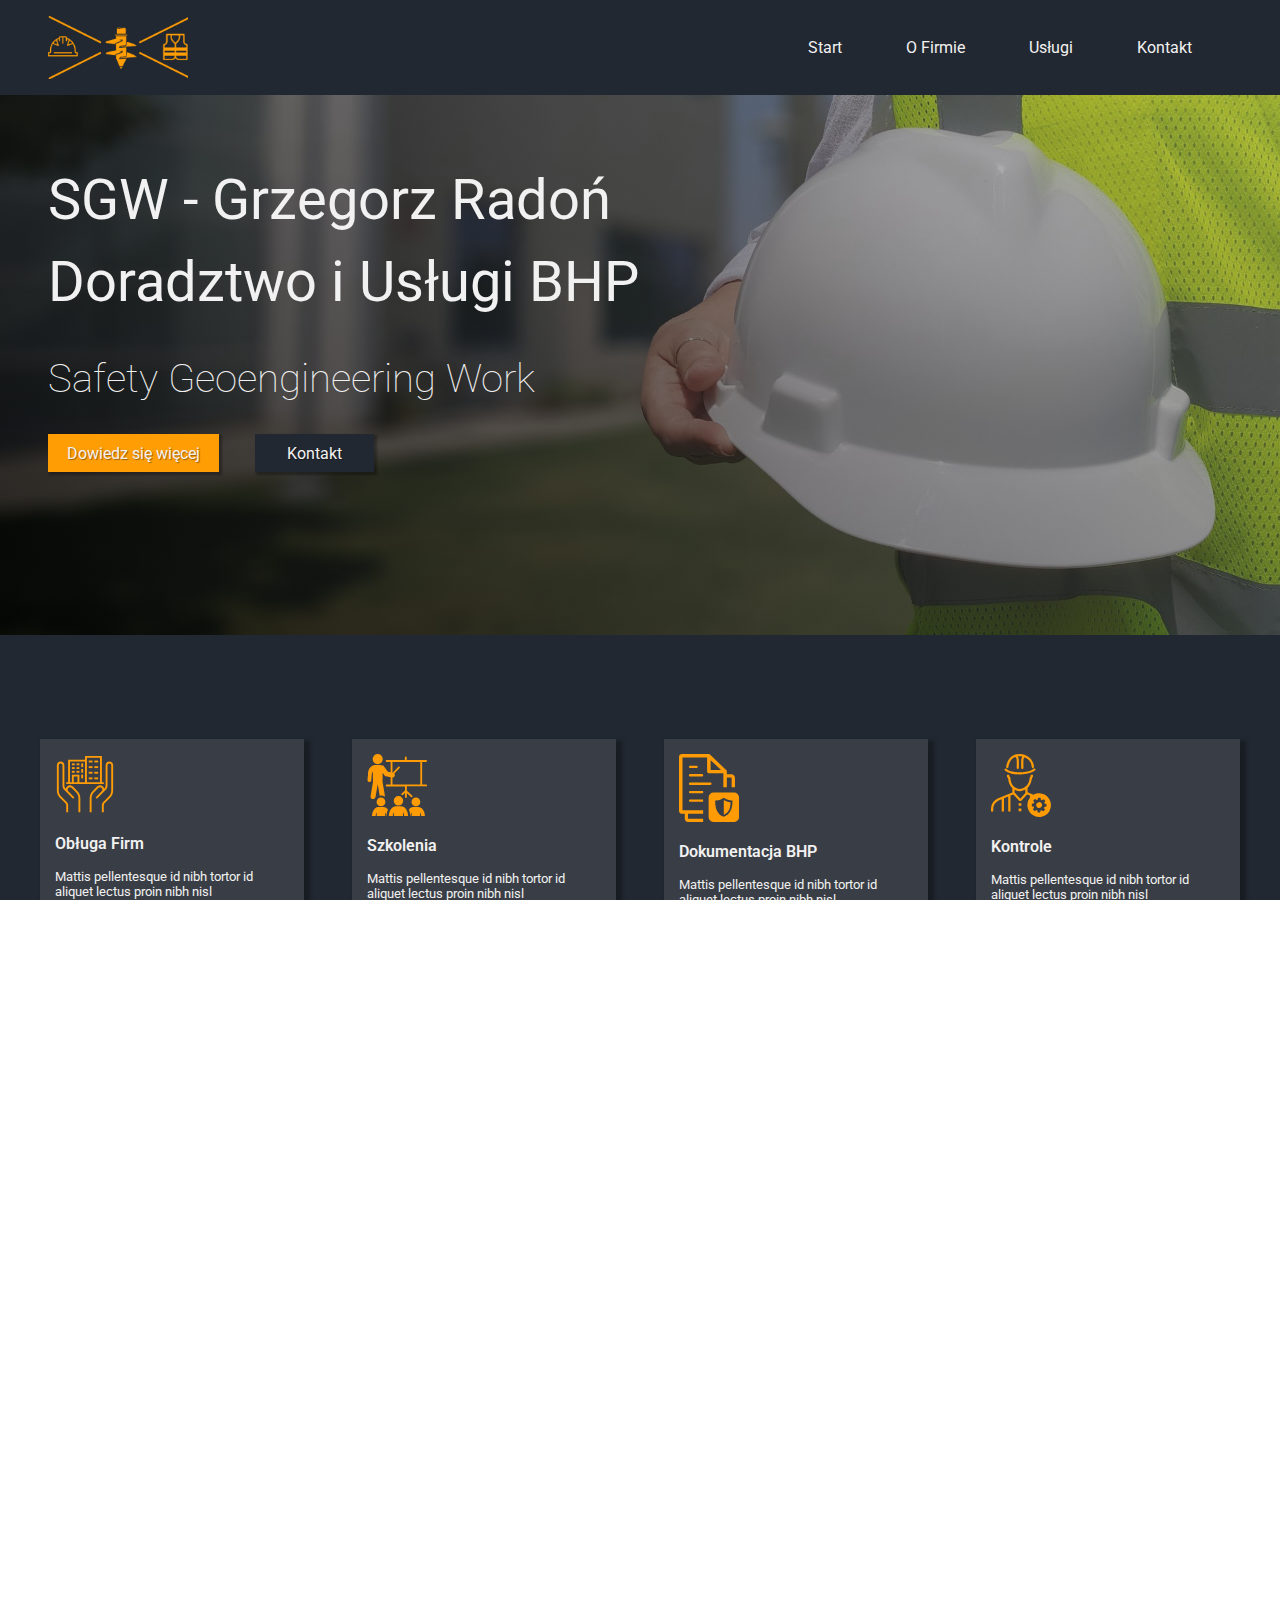
==== index.html @ e0a25b0b "About Me  Page" ====
<!DOCTYPE html>
<html lang="en">

<head>
    <meta charset="UTF-8">
    <meta http-equiv="X-UA-Compatible" content="IE=edge">
    <meta name="viewport" content="width=device-width, initial-scale=1.0">
    <link rel="stylesheet" href="./style.css">
    <title>SGW Doradztwo i Usługi BHP</title>
</head>

<body>
    <section class="front-page">
        <nav>
            <div class="logo"><img src="./images/logo_icons1.png" alt="HSE logo"></div>
            <div class="links">
                <a class="links-ref" href="./index.html">Start</a>
                <a class="links-ref" href="./OFirmie.html">O Firmie</a>
                <a class="links-ref" href="./Uslugi.html">Usługi</a>
                <a class="links-ref" href="#">Kontakt</a>
            </div>
        </nav>
        <div class="hero">
            <div class="hero-info">
                <h2>SGW - Grzegorz Radoń</h2>
                <h2>Doradztwo i Usługi BHP</h2>
                <h3>Safety Geoengineering Work</h3>
                <div class="ctas">
                    <button class="cta-info">Dowiedz się więcej</button>
                    <button class="cta-contact">Kontakt</button>
                </div>
            </div>
        </div>
        <div class="key-services">
            <div class="service">
                <div class="service-image"><img src="./images/buildingInHands.svg" alt=""></div>
                <div class="service-title">Obługa Firm</div>
                <div class="service-description">Mattis pellentesque id nibh tortor id aliquet lectus proin nibh nisl
                    condimentum id venenatis a condimentum</div>
            </div>
            <div class="service">
                <div class="service-image"><img src="./images/classroom.svg" alt=""></div>
                <div class="service-title">Szkolenia</div>
                <div class="service-description">Mattis pellentesque id nibh tortor id aliquet lectus proin nibh nisl
                    condimentum id venenatis a condimentum</div>
            </div>
            <div class="service">
                <div class="service-image"><img src="./images/secure-files.svg" alt=""></div>
                <div class="service-title">Dokumentacja BHP</div>
                <div class="service-description">Mattis pellentesque id nibh tortor id aliquet lectus proin nibh nisl
                    condimentum id venenatis a condimentum</div>
            </div>
            <div class="service">
                <div class="service-image"><img src="./images/mechanical-engineering-icon.svg" alt=""></div>
                <div class="service-title">Kontrole</div>
                <div class="service-description">Mattis pellentesque id nibh tortor id aliquet lectus proin nibh nisl
                    condimentum id venenatis a condimentum</div>
            </div>
        </div>
    </section>
    <section class="main-info">
        <div class="info-image"><img src="./images/side-view-employee-with-safety-equipment1.jpg"
                alt="side-view-employee-with-safety-equipment"></div>
        <div class="info-details">
            <h3>Zaufaj doświadczonym specjalistom</h3>
            <p>Świadczona przez naszą firmę oferta BHP obejmuje swym zakresem: usługi BHP, obsługę BHP, doradztwo oraz
                nadzór BHP i
                PPOŻ, jak również przygotowanie protokołów stanu bezpieczeństwa przeciwpożarowego oraz BHP.</p>
            <p>
                Jesteśmy otwarci zarówno na pojedyncze zlecenie jak i długofalową współpracę.</p>
            <p>
                Gwarantujemy kompleksową ofertę przygotowaną indywidualnie dla każdego klienta popartą wieloletnim
                doświadczeniem i
                wiedzą.</p>
        </div>
    </section>
    <section class="projects">
        <div class="project-title">
            <span class="line"></span>
            <p>Projekty</p>
            <span class="line"></span>
        </div>
        <div class="project-first">
            <div class="project-first-image"><img src="./images/worksite.jpg" loading="lazy" alt=""></div>
            <div class="project-first-info">
                <div class="first-title">Wiertnicze</div>
                <div class="first-description">Onshore (Nafta Piła, Exalo, FX Energy, Aurelian, PGNiG, Orlen Upstream)
                </div>
                <div class="first-companies-image">
                    <div class="first-img-row-first">
                        <img src="./images/pgnig1.png" alt="PGNiG logo">
                        <img src="./images/Exalo.jpg" alt="Exalo logo">
                        <img src="./images/Aurelian.jpg" alt="Aurelian logo">
                    </div>
                    <div class="first-img-row-second">
                        <img src="./images/Orlen.gif" alt="Orlen logo">
                        <img src="./images/FXenergy.png" alt="FXenergy logo">
                    </div>
                </div>
            </div>
        </div>
        <div class="project-second">
            <div class="project-secon-info">
                <div class="second-title">Budowlane</div>
                <div class="second-description">Projekty budowlane związane z pracami
                    geoinżynieryjnymi i w technice bezwykopowej (PPI Chrobok, GGT Solutions, Budimex,
                    NDI, JT, Strabag, POOR i inne w zakresie rozbudowy strategicznej infrastruktury)
                    <div class="second-img-row-first">
                        <img src="./images/chrobok.png" alt="Chrobok logo">
                        <img src="./images/GGTSolutions.png" alt="GGTSolutions logo">
                    </div>
                    <div class="second-img-row-second">
                        <img src="./images/budimex.png" alt="Budimex logo">
                        <img src="./images/strabag.png" alt="Strabag logo">
                    </div>
                    <div class="second-img-row-third">
                        <img src="./images/JT-S.A.png" alt="JT SA logo">
                        <img src="./images/NDI.png" alt="NDI logo">
                        <img src="./images/poor.png" alt="Poor logo">
                    </div>

                </div>
            </div>
            <div class="project-second-image"><img src="./images/ciecierzyce1.jpg" loading="lazy" alt=""></div>
        </div>
    </section>
    <section class="footer">
        <div class="footer-title">
            <p>Kontakt</p>
            <span class="footer-line"></span>
        </div>
        <div class="footer-contact">
            <p>Suwałki</p>
            <p>e-mail: sgw.grzegorz.radon@gmail.com</p>
            <p>tel: +48 668 155 976</p>
        </div>
        <div class="footer-social">
           <a href="https://www.linkedin.com/in/grzesiek-rado%C5%84-743bb11a/"><img src="./images/LinkedIn.png" href="#" alt="LinkedIn Logo"></a>
           <a href="#"><img src="./images/facebook-round-line 1.png" alt="Facebook Logo"></a>

        </div>
    </section>
</body>

</html>
---- style.css ----
@import url('https://fonts.googleapis.com/css2?family=Roboto:wght@100;300;400;700&display=swap');

* {
    margin: 0;
    padding: 0;
    box-sizing: border-box;
}

html, body {
    height: 100%;
    overflow-x: hidden;

}

:root {
    --main-back-col: #222831;
    --sec-back-col: #393E46;
    --decoration-col: #FF9D05;
    --sec-text-col: #323232;
    --text-heading: #050505;
    --text-white: #f2f1f1;
}

nav {
    background: var(--main-back-col);
    display: flex;
}

.logo {
    margin: 1rem 3rem;
}

.logo img {
    width: 140px;
    display: flex;

}

.links {
    display: flex;
    padding: 0.5rem;
    margin-left: auto;
    justify-content: flex-end;
    align-items: center;
    margin-right: 3rem;
}

.links-ref {
    display: block;
    color: var(--text-white);
    padding: 0.5rem 2rem;
    text-decoration: none;
    margin-left: auto;
    font-size: 1rem;
    transition: 0.7s ease;
    position: relative;
    font-family: 'Roboto', sans-serif;
}

.links-ref:after {
    content: "";
    position: absolute;
    width: 90%;
    transform: scaleX(0);
    height: 2px;
    bottom: 0;
    left: 5%;
    background-color: var(--decoration-col);
    transform-origin: bottom right;
    transition: transform 0.3s ease-out;

}

.links-ref:hover:after {
    transform: scaleX(1);
    transform-origin: bottom left;
}

.hero {
    width: 100%;
    height: 60vh;
    object-fit: cover;
    background: -webkit-linear-gradient(45deg, rgba(0, 0, 0, 0.8), rgba(116, 116, 117, 0.4)), url(./images/hard-hat.jpg) center center / cover no-repeat;
    background: linear-gradient(45deg, rgba(0, 0, 0, 0.8), rgba(116, 116, 117, 0.4)), url(./images/hard-hat.jpg) center center / cover no-repeat;
}

.hero-info {
    display: flex;
    flex-direction: column;
    align-items: flex-start;
    margin-left: 3rem;
    padding-top: 4rem;
}


.hero-info h2 {
    font-size: 3.5rem;
    padding: 0.5rem 0rem;
    color: var(--text-white);
    font-family: 'Roboto', sans-serif;
    font-weight: 400;
}

.hero-info h3 {
    font-size: 2.5rem;
    color: var(--text-white);
    font-family: 'Roboto', sans-serif;
    font-weight: 100;
    padding: 2rem 0rem;
}

.cta-info {
    background: var(--decoration-col);
    padding: 0.6rem 1.2rem;
    font-family: 'Roboto', sans-serif;
    color: var(--text-white);
    font-size: 1rem;
    text-shadow: 1px 1px 1px rgb(0 0 0 / 40%);
    border: none;
    box-shadow: 2px 2px 2px 1px rgb(0 0 0 / 30%);
    cursor: pointer;
    transition: all 0.2s;

}

.cta-info:hover {
    transform: scale(1.1);
}

.cta-contact {
    background: var(--main-back-col);
    padding: 0.6rem 2rem;
    margin-left: 2rem;
    font-family: 'Roboto', sans-serif;
    color: var(--text-white);
    font-size: 1rem;
    text-shadow: 1px 1px 1px rgb(0 0 0 / 40%);
    border: none;
    box-shadow: 2px 2px 2px 1px rgb(0 0 0 / 30%);
    cursor: pointer;
    transition: all 0.2s;
}

.cta-contact:hover {
    transform: scale(1.1);
}

.service {
    background: var(--sec-back-col);
    padding: 15px;
    margin: 1.5rem;
    box-shadow: 4px 4px 4px 2px rgb(0 0 0 / 30%);
    cursor: pointer;
    transition: all 0.2s;

}

.service:hover {
    transform: scale(1.1);
}

.key-services {
    display: flex;
    padding: 5rem 1rem 2rem 1rem;
    background: var(--main-back-col);
}

.service-image {
    filter: invert(68%) sepia(23%) saturate(3248%) hue-rotate(351deg) brightness(98%) contrast(109%);
}

.service-image img {
    width: 60px;
}

.service-title {
    color: var(--text-white);
    font-family: 'Roboto', sans-serif;
    font-size: 1rem;
    font-weight: 600;
    padding: 1rem 0rem;
}

.service-description {
    color: var(--text-white);
    font-family: 'Roboto', sans-serif;
    font-size: 0.8rem;
    padding-bottom: 1rem;
}

.main-info {
    display: flex;
    margin: 5rem 0rem;
    justify-content: center;
    align-items: center;
}

.info-image {
    width: 30%;
    margin-right: 2rem;
}

.info-image img {
    width: 90%;
    height: auto;
}

.info-details {
    width: 40%;
    margin-left: 2rem;
    font-family: 'Roboto', sans-serif;
}

.info-details h3 {
    font-size: 1.5rem;
    padding-bottom: 1rem;
    color: var(--text-heading);
}

.info-details p {
    font-size: 1rem;
    color: var(--sec-text-col);
    padding: 0.8rem 0rem;
}

.projects {
    background: linear-gradient(106deg, rgba(234, 234, 234, 0.8),
            rgba(240, 240, 240, 0.346));
    padding-bottom: 2rem;
}

.project-first, .project-second {
    display: flex;
    justify-content: center;
    align-items: center;
    margin: 2rem 0;
    padding-bottom: 5rem;
}

.project-first-image, .project-secon-info {
    margin-right: 2rem;
}

.project-first-info, .project-second-image {
    margin-left: 2rem;
}


.project-first-image img, .project-second-image img {
    width: 100%;
    height: auto;
}

.project-second-image, .project-secon-info, .project-first-image, .project-first-info {
    width: 35%;
}

.project-title {
    display: flex;
    align-items: center;
    justify-content: center;
}


.project-title p {
    text-align: center;
    font-family: 'Roboto', sans-serif;
    font-size: 2rem;
    padding: 3rem 0rem;
    font-weight: 700;
}

.line {
    display: block;
    width: 4rem;
    height: 5px;
    border-radius: 5px;
    margin: 15px;
    background-color: var(--decoration-col);
}

.first-title, .second-title {
    font-family: 'Roboto', sans-serif;
    font-size: 1.5rem;
    padding: 1rem 0rem;
    font-weight: 700;
    color: var(--text-heading);
}

.first-description, .second-description {
    font-family: 'Roboto', sans-serif;
    font-size: 1rem;
    color: var(--sec-text-col);
    font-weight: 400;
    padding: 2rem 0rem 1rem 0rem;
}

.first-img-row-second img,
.second-img-row-second img {
    width: 15%;
    height: 80%;
}

.first-img-row-first img, .second-img-row-third img {
    width: 11%;
}

.second-img-row-first img {
    width: 17%;
}

.first-img-row-first, .first-img-row-second, .second-img-row-first,
.second-img-row-second, .second-img-row-third {
    display: flex;
    align-items: center;
    justify-content: space-evenly;
    padding: 1rem 0rem;
}

/*Styling for Footer*/

.footer {
    background: var(--main-back-col);
    padding: 3rem 0rem 3rem 0rem;
    display: flex;
    flex-direction: column;
    align-items: center;
    justify-content: center;
}

.footer p {
    color: var(--text-white);
    font-family: 'Roboto', sans-serif;
}

.footer-title {
    display: flex;
    flex-direction: column;
    align-items: center;
    justify-content: center;
}

.footer-title p {
    font-size: 1.5rem;
    font-weight: 700;
}

.footer-contact p {
    font-size: 1rem;
    padding: 0.6rem 0rem 0.6rem 0rem;
}

.footer-contact {
    display: flex;
    flex-direction: column;
    align-items: center;
    justify-content: center;
    margin: 2.5rem 0rem 2.5rem 0rem;
}

.footer-line {
    display: block;
    width: 7rem;
    height: 4px;
    border-radius: 5px;
    margin: 15px 0px 10px 0px;
    background-color: var(--decoration-col);
}

.footer-social img {
    height: 2rem;
    padding: 0px 20px 0px 20px;
}


/* Styling for Page USLUGI*/


.hero-services {
    display: flex;
    width: 100%;
    height: 40vh;
    object-fit: cover;
    background: -webkit-linear-gradient(45deg, rgba(0, 0, 0, 0.5), rgba(0, 0, 0, 0.5)), url(./images/worksite-crane.jpg) center center / cover no-repeat;
    background: linear-gradient(45deg, rgba(0, 0, 0, 0.5), rgba(0, 0, 0, 0.5)), url(./images/worksite-crane.jpg) center center / cover no-repeat;
    justify-content: center;
    align-items: center;
}

.hero-services-info h2 {
    font-size: 3.5rem;
    padding: 0.5rem 0rem;
    color: var(--text-white);
    font-family: 'Roboto', sans-serif;
    font-weight: 400;
}

.services {
    display: flex;
    margin: 3rem auto;
    flex-direction: column;
    justify-content: flex-end;
}

.services-title {
    margin-left: 16rem;
    margin-bottom: 4rem;
}


.services-title p {
    font-size: 1.5rem;
    color: var(--text-heading);
    font-family: 'Roboto', sans-serif;
    font-weight: 400;

}

.services-line {
    display: block;
    width: 18rem;
    height: 4px;
    border-radius: 5px;
    background-color: var(--decoration-col);
}

.cards {
    display: grid;
    grid-template-columns: repeat(8, 1fr);
    grid-template-rows: repeat(4);
    grid-column-gap: 25px;
    grid-row-gap: 25px;
    margin: 1rem 15%;
}

.service-item-title {
    font-size: 1.2rem;
    color: var(--text-heading);
    font-family: 'Roboto', sans-serif;
    font-weight: 500;
    display: flex;
    width: 100%;
    text-align: center;
    justify-content: center;
    padding-top: 20px;
}

.service-item-info {
    padding-top: 2rem;
    font-size: 1rem;
    color: var(--sec-text-col);
    font-family: 'Roboto', sans-serif;
    font-weight: 400;
    display: none;
    line-height: 1.4rem;
}

.service-item-info.active {
    display: block;
}


.service-icon {
    width: 60px;
    height: 60px;
}

.card {
    height: auto;
    display: flex;
    flex-direction: column;
    justify-content: flex-start;
    align-items: center;
    border: 1px solid #9D9898;
    padding: 10px 1rem;
    cursor: pointer;
    transition: all 0.3s;
    box-shadow: 1px 1px 1px 1px rgba(79, 79, 79, 0.15);
}

.card:hover {
    transform: scale(1.1);
}

.card.active {
    position: fixed;
    z-index: 20;
    left: 30%;
    top: 20%;
    width: 40%;
    max-width: 100%;
    height: auto;
    overflow: auto;
    background-color: rgb(245, 245, 245);
    padding: 2rem;
    box-shadow: 0 0 60px 10px rgba(0, 0, 0, 0.9);
}

.card .close-button {
    visibility: hidden;
}

.close-button {
    background-color: transparent;
    border: none;
    cursor: pointer;
    position: absolute;
    z-index: 1;
    top: 10px;
    right: 20px;
    font-size: 1.2rem;
}

.card.active .close-button {
    visibility: visible;
}


.modal-overlay.active {
    position: fixed;
    top: 0;
    left: 0;
    width: 100%;
    height: 100%;
    z-index: 1;
    background: rgba(0, 0, 0, 0.6);
}

.card.active p {
    display: block;
}


.div1 {
    grid-area: 1 / 3 / 2 / 7;
    height: auto;

}

.div2 {
    grid-area: 2 / 1 / 3 / 3;
}

.div3 {
    grid-area: 2 / 3 / 3 / 5;
}

.div4 {
    grid-area: 2 / 5 / 3 / 7;
}

.div5 {
    grid-area: 2 / 7 / 3 / 9;
}

.div6 {
    grid-area: 3 / 1 / 4 / 3;
}

.div7 {
    grid-area: 3 / 3 / 4 / 5;
}

.div8 {
    grid-area: 3 / 5 / 4 / 7;
}

.div9 {
    grid-area: 3 / 7 / 4 / 9;
}

.div10 {
    grid-area: 4 / 3 / 5 / 5;
}

.div11 {
    grid-area: 4 / 5 / 5 / 7;
}


/* Main Services part */

.mainServices {
    background: linear-gradient(106deg, rgba(234, 234, 234, 0.8), rgba(240, 240, 240, 0.346));
    padding: 2rem 0rem;
}

.mainService-title {
    display: flex;
    align-items: center;
    justify-content: center;
}

.mainService-title>p {
    text-align: center;
    font-family: 'Roboto', sans-serif;
    font-size: 2rem;
    padding: 3rem 0rem;
    font-weight: 700;
}

.mainService-info {
    display: flex;
    justify-content: center;
    align-items: center;
    margin: 2rem 0;
    padding-bottom: 5rem;
}

.mainService-info-img {
    width: 35%;
    margin: 0 1rem 0 1rem;
}

.mainService-info-img img {
    width: 100%;
}

.mainService-info-description {
    width: 35%;
    font-family: 'Roboto', sans-serif;
    font-size: 1rem;
    margin: 0 1rem 0 1rem;
    line-height: 1.2rem;
    color: var(--sec-text-col);
}

.mainService-info-description p {
    padding: 0.7rem 0rem;
}

.mainService-info-description li {
    padding: 0.3rem 0rem;
}

/*last part of Service page*/
.collaborations {
    display: flex;
    flex-direction: column;
    align-items: center;
    justify-content: center;
    background: var(--decoration-col);
    padding: 4rem 0rem;
    margin: 0 auto;
    font-family: 'Roboto', sans-serif;

}

.collaborations-title {
    font-size: 1.5rem;
    font-weight: 600;
    display: flex;
    flex-direction: column;
    align-items: center;
    color: var(--main-back-col);
}

.collab {
    display: flex;
    margin: 3rem 0rem;
    flex-direction: row;
    align-items: flex-start;
    justify-content: space-evenly;
    line-height: 1.4rem;
}

.collab p {
    font-size: 1.1rem;
}

.collab-title {
    font-size: 1.3rem;
    font-weight: 600;
    color: var(--text-white);
    margin-bottom: 1rem;
    text-shadow: 1px 1px 1px rgb(0 0 0 / 40%);
}

.collab-first {
    width: 28%;
}

.collab-second {
    width: 28%;
}

.line-collab {
    display: block;
    width: 23rem;
    height: 4px;
    border-radius: 5px;
    margin: 10px 0px 10px 0px;
    background-color: var(--main-back-col);
}



/* Styling for Page O FIRMIE*/

.hero-aboutme {
    display: flex;
    width: 100%;
    height: 40vh;
    object-fit: cover;
    background: -webkit-linear-gradient(45deg, rgba(0, 0, 0, 0.5), rgba(0, 0, 0, 0.5)), url(./images/hero_aboutme.jpg) center bottom / cover no-repeat;
    background: linear-gradient(45deg, rgba(0, 0, 0, 0.5), rgba(0, 0, 0, 0.5)), url(./images/hero_aboutme.jpg) center center / cover no-repeat;
    justify-content: center;
    align-items: center;
}

.hero-aboutme-info h2 {
    font-size: 3.5rem;
    padding: 0.5rem 0rem;
    color: var(--text-white);
    font-family: 'Roboto', sans-serif;
    font-weight: 400;
}

.aboutme-info {
    display: flex;
    margin: 5rem 0rem;
    justify-content: center;
    align-items: center;
}

.aboutme-description {
    width: 35%;
}

.aboume-img {
    width: 35%;
}

.aboume-img img {
    width: 100%;
}

.aboutme-title {
    font-size: 2rem;
    padding: 0.5rem 0rem;
    color: var(--text-heading);
    font-family: 'Roboto', sans-serif;
    font-weight: 500;
}

.aboutme-details {
    font-size: 1rem;
    padding: 0.5rem 0rem;
    color: var(--sec-text-col);
    font-family: 'Roboto', sans-serif;
    width: 80%;
}

.aboutme-details p {
    padding: 1rem 0rem;
}

.aboutme-other {
    background: linear-gradient(106deg, rgba(234, 234, 234, 0.8), rgba(240, 240, 240, 0.346));
    padding: 4rem 0rem;
}

.aboutme-other-icons {
    display: flex;
    justify-content: space-evenly;
    margin: 0 5rem;

}

.aboutme-icon {
    display: flex;
    flex-direction: column;
    align-items: center;
    justify-content: space-between;
}

.aboutme-icon img {
    width: 80%;
}

.aboutme-icon p {
    font-size: 1.2rem;
    color: var(--text-heading);
    font-family: 'Roboto', sans-serif;
    font-weight: 600;
    text-align: center;
}

.aboutme-other-img {
    display: flex;
    padding: 6rem 0rem;
    justify-content: center;
}

.aboutme-other-img img {
    border-radius: 3%;
}

@media screen and (max-width:760px) {
    .key-services {
        flex-direction: column
    }

    .main-info {
        flex-direction: column
    }
}
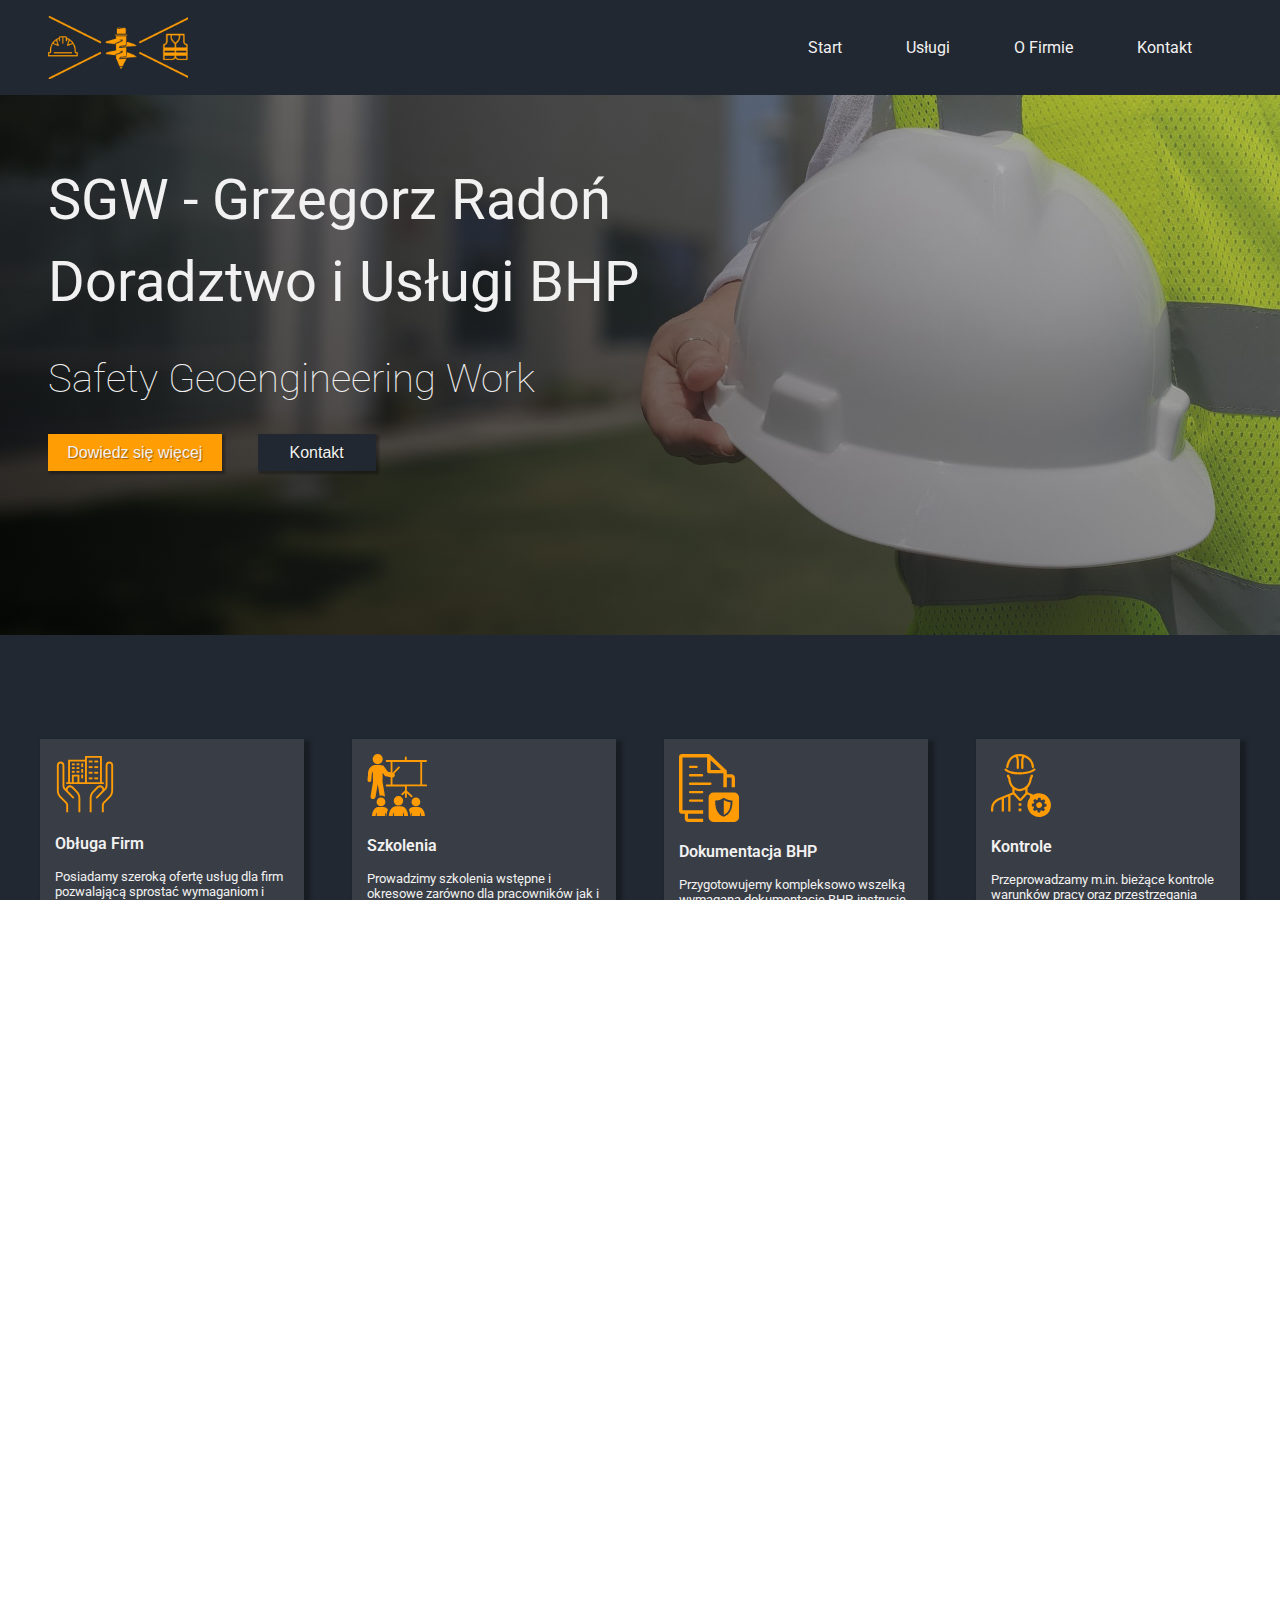
==== commit b612f566: "Contact page updates" ====
--- a/index.html
+++ b/index.html
@@ -12,12 +12,12 @@
 <body>
     <section class="front-page">
         <nav>
-            <div class="logo"><img src="./images/logo_icons1.png" alt="HSE logo"></div>
+            <div class="logo"><a href="./index.html"><img src="./images/logo_icons1.png" alt="HSE logo"></a></div>
             <div class="links">
                 <a class="links-ref" href="./index.html">Start</a>
+                <a class="links-ref" href="./Uslugi.html">Usługi</a>
                 <a class="links-ref" href="./OFirmie.html">O Firmie</a>
-                <a class="links-ref" href="./Uslugi.html">Usługi</a>
-                <a class="links-ref" href="#">Kontakt</a>
+                <a class="links-ref" href="./kontakt.html">Kontakt</a>
             </div>
         </nav>
         <div class="hero">
@@ -26,36 +26,39 @@
                 <h2>Doradztwo i Usługi BHP</h2>
                 <h3>Safety Geoengineering Work</h3>
                 <div class="ctas">
-                    <button class="cta-info">Dowiedz się więcej</button>
-                    <button class="cta-contact">Kontakt</button>
+                    <a href="./Uslugi.html"><button class="cta-info">Dowiedz się więcej</button></a>
+                    <a href="./kontakt.html"><button class="cta-contact">Kontakt</button></a>
                 </div>
             </div>
         </div>
         <div class="key-services">
-            <div class="service">
+            <div class="service"><a href="./Uslugi.html#service1">
                 <div class="service-image"><img src="./images/buildingInHands.svg" alt=""></div>
                 <div class="service-title">Obługa Firm</div>
-                <div class="service-description">Mattis pellentesque id nibh tortor id aliquet lectus proin nibh nisl
-                    condimentum id venenatis a condimentum</div>
+                <div class="service-description">
+                    Posiadamy szeroką ofertę usług dla firm pozwalającą sprostać wymaganiom i obowiązkom określonym
+                     przez BHP.</div></a>
             </div>
-            <div class="service">
+            <div class="service"><a href="./Uslugi.html#service2">
                 <div class="service-image"><img src="./images/classroom.svg" alt=""></div>
                 <div class="service-title">Szkolenia</div>
-                <div class="service-description">Mattis pellentesque id nibh tortor id aliquet lectus proin nibh nisl
-                    condimentum id venenatis a condimentum</div>
+                <div class="service-description">Prowadzimy szkolenia wstępne i okresowe zarówno
+                    dla pracowników jak i pracodawców.
+                </div></a>
             </div>
-            <div class="service">
+            <div class="service"><a href="./Uslugi.html#service3">
                 <div class="service-image"><img src="./images/secure-files.svg" alt=""></div>
                 <div class="service-title">Dokumentacja BHP</div>
-                <div class="service-description">Mattis pellentesque id nibh tortor id aliquet lectus proin nibh nisl
-                    condimentum id venenatis a condimentum</div>
+                <div class="service-description">Przygotowujemy kompleksowo wszelką wymaganą dokumentację BHP, 
+                     instrucje, regulaminy, procedury...
+                </div></a>
             </div>
-            <div class="service">
+            <div class="service"><a href="./Uslugi.html#service4">
                 <div class="service-image"><img src="./images/mechanical-engineering-icon.svg" alt=""></div>
                 <div class="service-title">Kontrole</div>
-                <div class="service-description">Mattis pellentesque id nibh tortor id aliquet lectus proin nibh nisl
-                    condimentum id venenatis a condimentum</div>
-            </div>
+                <div class="service-description">Przeprowadzamy m.in. bieżące kontrole warunków 
+                    pracy oraz przestrzegania zasad i przepisów BHP.</div>
+            </div></a>
         </div>
     </section>
     <section class="main-info">
@@ -131,12 +134,13 @@
         </div>
         <div class="footer-contact">
             <p>Suwałki</p>
-            <p>e-mail: sgw.grzegorz.radon@gmail.com</p>
-            <p>tel: +48 668 155 976</p>
+            <p><a href="mailto:sgw.grzegorz.radon@gmail.com">e-mail: sgw.grzegorz.radon@gmail.com</a></p>
+            <p><a href="tel:>+48668155976">tel: +48 668 155 976</a></p>
         </div>
         <div class="footer-social">
-           <a href="https://www.linkedin.com/in/grzesiek-rado%C5%84-743bb11a/"><img src="./images/LinkedIn.png" href="#" alt="LinkedIn Logo"></a>
-           <a href="#"><img src="./images/facebook-round-line 1.png" alt="Facebook Logo"></a>
+            <a href="https://www.linkedin.com/in/grzesiek-rado%C5%84-743bb11a/"><img src="./images/LinkedIn.png"
+                    href="#" alt="LinkedIn Logo"></a>
+            <a href="#"><img src="./images/facebook-round-line 1.png" alt="Facebook Logo"></a>
 
         </div>
     </section>
--- a/style.css
+++ b/style.css
@@ -9,6 +9,7 @@
 html, body {
     height: 100%;
     overflow-x: hidden;
+    font-family: 'Roboto', sans-serif;
 
 }
 
@@ -54,7 +55,6 @@
     font-size: 1rem;
     transition: 0.7s ease;
     position: relative;
-    font-family: 'Roboto', sans-serif;
 }
 
 .links-ref:after {
@@ -97,14 +97,12 @@
     font-size: 3.5rem;
     padding: 0.5rem 0rem;
     color: var(--text-white);
-    font-family: 'Roboto', sans-serif;
     font-weight: 400;
 }
 
 .hero-info h3 {
     font-size: 2.5rem;
     color: var(--text-white);
-    font-family: 'Roboto', sans-serif;
     font-weight: 100;
     padding: 2rem 0rem;
 }
@@ -112,7 +110,6 @@
 .cta-info {
     background: var(--decoration-col);
     padding: 0.6rem 1.2rem;
-    font-family: 'Roboto', sans-serif;
     color: var(--text-white);
     font-size: 1rem;
     text-shadow: 1px 1px 1px rgb(0 0 0 / 40%);
@@ -131,7 +128,6 @@
     background: var(--main-back-col);
     padding: 0.6rem 2rem;
     margin-left: 2rem;
-    font-family: 'Roboto', sans-serif;
     color: var(--text-white);
     font-size: 1rem;
     text-shadow: 1px 1px 1px rgb(0 0 0 / 40%);
@@ -152,7 +148,8 @@
     box-shadow: 4px 4px 4px 2px rgb(0 0 0 / 30%);
     cursor: pointer;
     transition: all 0.2s;
-
+    width: 25%;
+    text-decoration: none;
 }
 
 .service:hover {
@@ -175,18 +172,23 @@
 
 .service-title {
     color: var(--text-white);
-    font-family: 'Roboto', sans-serif;
     font-size: 1rem;
     font-weight: 600;
     padding: 1rem 0rem;
+    text-decoration: none;
 }
 
 .service-description {
     color: var(--text-white);
-    font-family: 'Roboto', sans-serif;
     font-size: 0.8rem;
     padding-bottom: 1rem;
-}
+    text-decoration: none;
+}
+
+a:link, a:visited, a:hover, a:active {
+    text-decoration: none;
+}
+
 
 .main-info {
     display: flex;
@@ -208,7 +210,6 @@
 .info-details {
     width: 40%;
     margin-left: 2rem;
-    font-family: 'Roboto', sans-serif;
 }
 
 .info-details h3 {
@@ -264,7 +265,6 @@
 
 .project-title p {
     text-align: center;
-    font-family: 'Roboto', sans-serif;
     font-size: 2rem;
     padding: 3rem 0rem;
     font-weight: 700;
@@ -280,7 +280,6 @@
 }
 
 .first-title, .second-title {
-    font-family: 'Roboto', sans-serif;
     font-size: 1.5rem;
     padding: 1rem 0rem;
     font-weight: 700;
@@ -288,7 +287,6 @@
 }
 
 .first-description, .second-description {
-    font-family: 'Roboto', sans-serif;
     font-size: 1rem;
     color: var(--sec-text-col);
     font-weight: 400;
@@ -328,9 +326,8 @@
     justify-content: center;
 }
 
-.footer p {
-    color: var(--text-white);
-    font-family: 'Roboto', sans-serif;
+.footer p, .footer a {
+    color: var(--text-white);
 }
 
 .footer-title {
@@ -391,7 +388,6 @@
     font-size: 3.5rem;
     padding: 0.5rem 0rem;
     color: var(--text-white);
-    font-family: 'Roboto', sans-serif;
     font-weight: 400;
 }
 
@@ -411,7 +407,6 @@
 .services-title p {
     font-size: 1.5rem;
     color: var(--text-heading);
-    font-family: 'Roboto', sans-serif;
     font-weight: 400;
 
 }
@@ -436,7 +431,6 @@
 .service-item-title {
     font-size: 1.2rem;
     color: var(--text-heading);
-    font-family: 'Roboto', sans-serif;
     font-weight: 500;
     display: flex;
     width: 100%;
@@ -449,7 +443,6 @@
     padding-top: 2rem;
     font-size: 1rem;
     color: var(--sec-text-col);
-    font-family: 'Roboto', sans-serif;
     font-weight: 400;
     display: none;
     line-height: 1.4rem;
@@ -593,7 +586,6 @@
 
 .mainService-title>p {
     text-align: center;
-    font-family: 'Roboto', sans-serif;
     font-size: 2rem;
     padding: 3rem 0rem;
     font-weight: 700;
@@ -618,7 +610,6 @@
 
 .mainService-info-description {
     width: 35%;
-    font-family: 'Roboto', sans-serif;
     font-size: 1rem;
     margin: 0 1rem 0 1rem;
     line-height: 1.2rem;
@@ -642,7 +633,6 @@
     background: var(--decoration-col);
     padding: 4rem 0rem;
     margin: 0 auto;
-    font-family: 'Roboto', sans-serif;
 
 }
 
@@ -712,7 +702,6 @@
     font-size: 3.5rem;
     padding: 0.5rem 0rem;
     color: var(--text-white);
-    font-family: 'Roboto', sans-serif;
     font-weight: 400;
 }
 
@@ -739,7 +728,6 @@
     font-size: 2rem;
     padding: 0.5rem 0rem;
     color: var(--text-heading);
-    font-family: 'Roboto', sans-serif;
     font-weight: 500;
 }
 
@@ -747,7 +735,6 @@
     font-size: 1rem;
     padding: 0.5rem 0rem;
     color: var(--sec-text-col);
-    font-family: 'Roboto', sans-serif;
     width: 80%;
 }
 
@@ -781,7 +768,6 @@
 .aboutme-icon p {
     font-size: 1.2rem;
     color: var(--text-heading);
-    font-family: 'Roboto', sans-serif;
     font-weight: 600;
     text-align: center;
 }
@@ -794,6 +780,148 @@
 
 .aboutme-other-img img {
     border-radius: 3%;
+}
+
+
+/* Styling for Page KONTAKT*/
+
+.hero-contact {
+    display: flex;
+    width: 100%;
+    height: 40vh;
+    object-fit: cover;
+    background: -webkit-linear-gradient(45deg, rgba(0, 0, 0, 0.5), rgba(0, 0, 0, 0.5)), url(./images/internet-g4427bd194_1920.jpg) center bottom / cover no-repeat;
+    background: linear-gradient(45deg, rgba(0, 0, 0, 0.5), rgba(0, 0, 0, 0.5)), url(./images/internet-g4427bd194_1920.jpg) center center / cover no-repeat;
+    justify-content: center;
+    align-items: center;
+}
+
+.hero-contact-info h2 {
+    font-size: 3.5rem;
+    padding: 0.5rem 0rem;
+    color: var(--text-white);
+    font-weight: 400;
+}
+
+.contact {
+    background: #F2F2F2;
+    padding-top: 4rem;
+    display: flex;
+    flex-direction: column;
+    align-items: center;
+}
+
+.contact-title {
+    font-size: 1.5rem;
+    color: var(--text-heading);
+    display: flex;
+    flex-direction: column;
+    align-items: center;
+}
+
+.contact-line {
+    display: block;
+    width: 40rem;
+    height: 4px;
+    border-radius: 5px;
+    background-color: var(--decoration-col);
+    margin-top: 0.5rem;
+
+}
+
+.contact-container {
+    display: flex;
+    margin: 4rem auto;
+    width: 70%;
+}
+
+.contact-details {
+    display: flex;
+    flex-direction: column;
+    width: 80%;
+}
+
+.contact-details a {
+    text-decoration: none;
+    color: var(--text-heading);
+}
+
+.contact-inputs {
+    display: flex;
+    flex-direction: column;
+    width: 100%;
+    max-width: 800px;
+    margin-left: 6rem;
+}
+
+.contact-phone, .contact-mail, .contact-address {
+    display: flex;
+    align-items: center;
+    font-size: 1.1rem;
+    font-weight: 500;
+}
+
+.contact-phone img, .contact-mail img, .contact-address img {
+    padding: 1.5rem;
+}
+
+.contact-map {
+    text-align: left;
+    font-size: 1.3rem;
+    font-weight: 600;
+    padding: 3rem 0rem;
+    color: var(--sec-text-col);
+}
+
+.contact-map img {
+    width: 80%;
+}
+
+form input, form textarea {
+    width: 100%;
+}
+
+.contact-inputs, .contact-inputs input, .contact-inputs textarea {
+    font-size: 1rem;
+    margin-top: 0.7rem;
+}
+
+.contact-inputs input, .contact-inputs textarea {
+    padding: 0.9rem 1rem;
+    border: none;
+    background: #D8D8D8;
+}
+
+.contact-inputs div {
+    padding: 1rem 0rem;
+}
+
+input[type="text"]:focus,
+input[type="email"]:focus,
+input[type="tel"]:focus,
+textarea:focus {
+    outline: none;
+    box-shadow: 0 0 10px rgba(0, 0, 0, 0.4);
+}
+
+.btn-submit {
+    background: var(--decoration-col);
+    padding: 0.8rem 2rem;
+    border: none;
+    border-radius: 10px;
+    color: var(--text-heading);
+    font-weight: 500;
+    font-size: 1rem;
+    box-shadow: 2px 2px 2px 1px rgb(0 0 0 / 30%);
+}
+
+.btn-submit:hover {
+    background: #ec8f02;
+    cursor: pointer;
+}
+
+.btn-submit:active {
+    box-shadow: 1px 1px 4px 1px rgba(54, 54, 54, 0.3);
 }
 
 @media screen and (max-width:760px) {
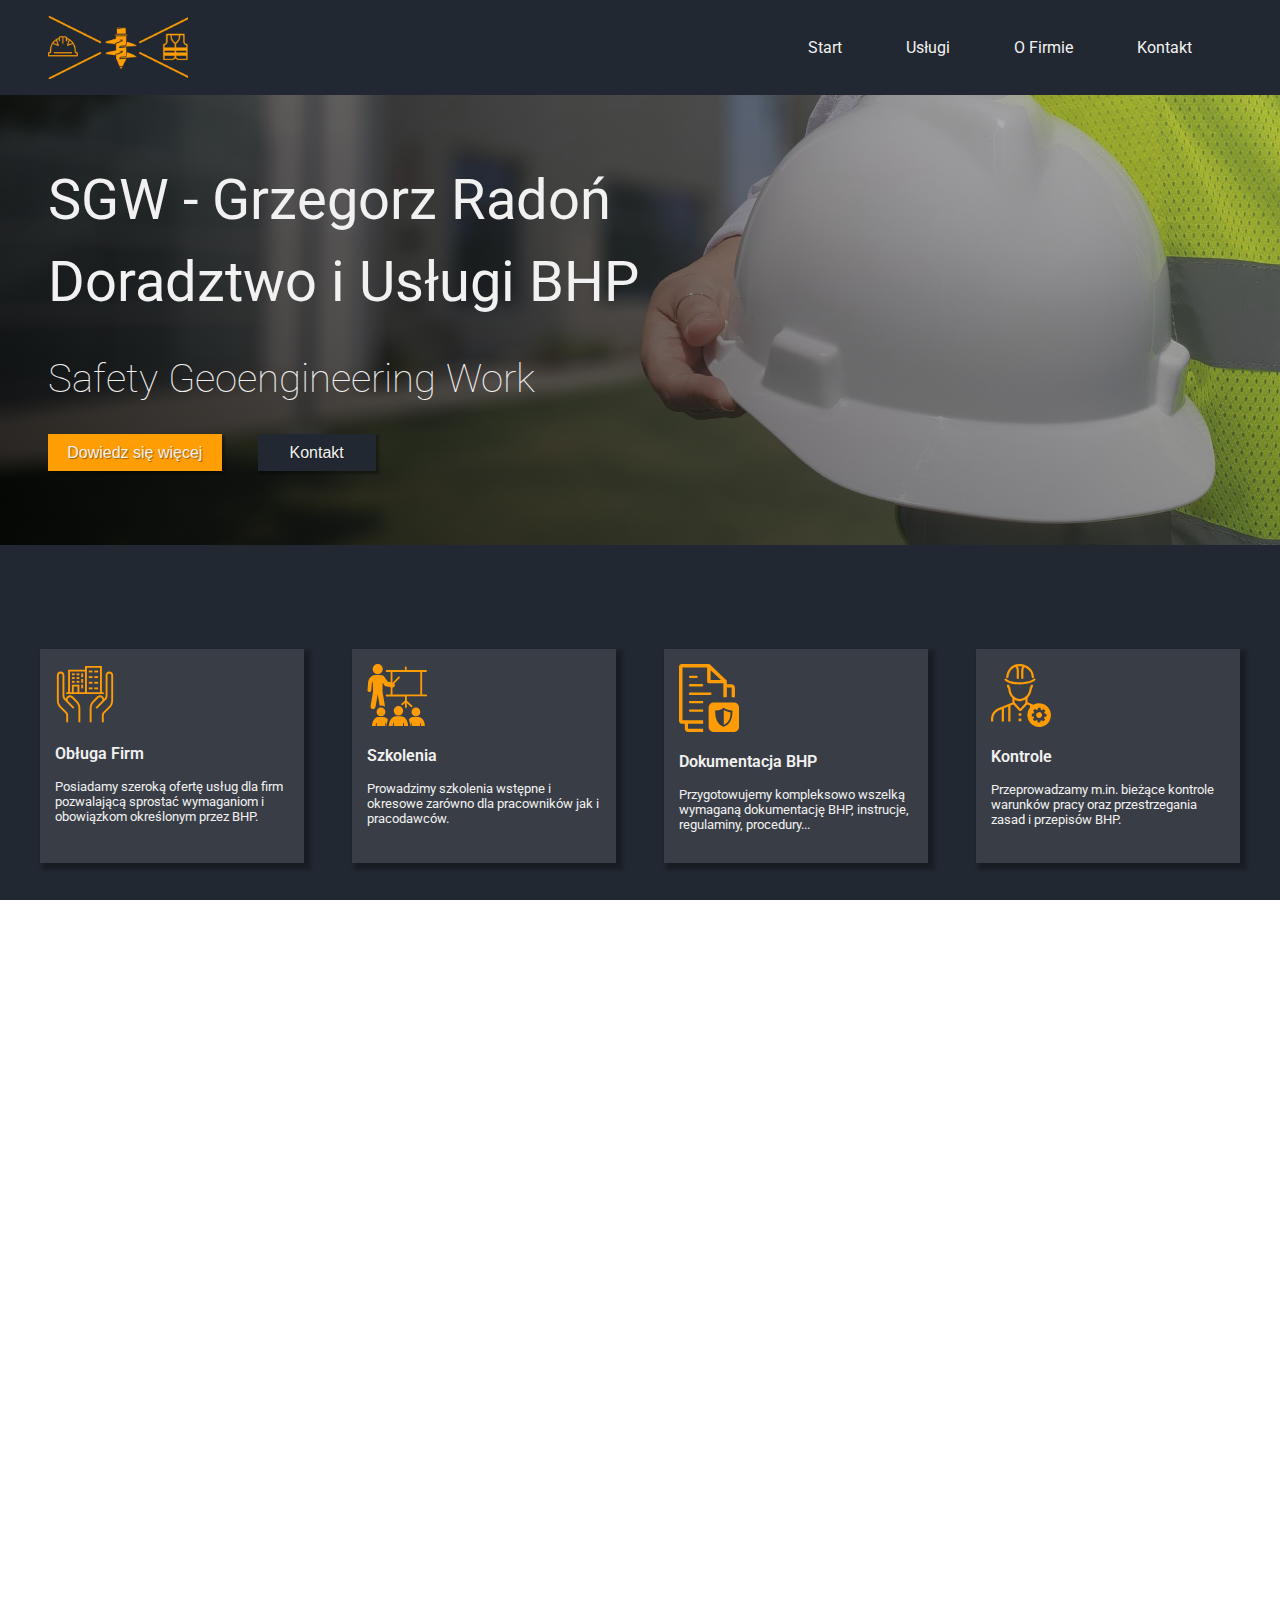
==== commit 7840f56c: "updated language" ====
--- a/index.html
+++ b/index.html
@@ -1,5 +1,7 @@
 <!DOCTYPE html>
 <html lang="en">
+<html lang="pl-PL">
+
 
 <head>
     <meta charset="UTF-8">
@@ -18,6 +20,11 @@
                 <a class="links-ref" href="./Uslugi.html">Usługi</a>
                 <a class="links-ref" href="./OFirmie.html">O Firmie</a>
                 <a class="links-ref" href="./kontakt.html">Kontakt</a>
+            </div>
+            <div class="hamburger">
+                <span class="bar"></span>
+                <span class="bar"></span>
+                <span class="bar"></span>
             </div>
         </nav>
         <div class="hero">
@@ -144,6 +151,7 @@
 
         </div>
     </section>
+    <script src="app.js"></script>
 </body>
 
 </html>--- a/style.css
+++ b/style.css
@@ -76,9 +76,25 @@
     transform-origin: bottom left;
 }
 
+.hamburger {
+    display: none;
+    cursor: pointer;
+    padding: 0.5em;
+}
+
+.bar {
+    display: block;
+    width: 25px;
+    height: 3px;
+    margin: 5px auto;
+    -webkit-transition: all 0.3s ease-in-out;
+    transition: all 0.3s ease-in-out;
+    background-color: white;
+}
+
 .hero {
     width: 100%;
-    height: 60vh;
+    height: 450px;
     object-fit: cover;
     background: -webkit-linear-gradient(45deg, rgba(0, 0, 0, 0.8), rgba(116, 116, 117, 0.4)), url(./images/hard-hat.jpg) center center / cover no-repeat;
     background: linear-gradient(45deg, rgba(0, 0, 0, 0.8), rgba(116, 116, 117, 0.4)), url(./images/hard-hat.jpg) center center / cover no-repeat;
@@ -440,16 +456,18 @@
 }
 
 .service-item-info {
-    padding-top: 2rem;
+    padding-top: 1rem;
     font-size: 1rem;
     color: var(--sec-text-col);
     font-weight: 400;
     display: none;
     line-height: 1.4rem;
+    overflow: auto;
 }
 
 .service-item-info.active {
     display: block;
+
 }
 
 
@@ -483,7 +501,6 @@
     width: 40%;
     max-width: 100%;
     height: auto;
-    overflow: auto;
     background-color: rgb(245, 245, 245);
     padding: 2rem;
     box-shadow: 0 0 60px 10px rgba(0, 0, 0, 0.9);
@@ -643,6 +660,7 @@
     flex-direction: column;
     align-items: center;
     color: var(--main-back-col);
+    text-align: center;
 }
 
 .collab {
@@ -817,6 +835,8 @@
     display: flex;
     flex-direction: column;
     align-items: center;
+    padding: 0rem 2rem;
+    text-align: center;
 }
 
 .contact-line {
@@ -925,11 +945,472 @@
 }
 
 @media screen and (max-width:760px) {
+    nav {
+        justify-content: space-between;
+    }
+
+    .hamburger {
+        display: block;
+        padding: 1em;
+        position: relative;
+        right: 15px;
+        top: 10px;
+        z-index: 1;
+    }
+
+    .hamburger.active .bar:nth-child(2) {
+        opacity: 0;
+    }
+
+    .hamburger.active .bar:nth-child(1) {
+        transform: translateY(8px) rotate(45deg);
+    }
+
+    .hamburger.active .bar:nth-child(3) {
+        transform: translateY(-8px) rotate(-45deg);
+    }
+
+    .links {
+        position: fixed;
+        left: -150%;
+        gap: 3rem;
+        flex-direction: column;
+        background: var(--main-back-col);
+        width: 100%;
+        text-align: center;
+        transition: 0.3s;
+        height: 100vh;
+        justify-content: center;
+        z-index: 1;
+    }
+
+    .links.active {
+        left: 0;
+    }
+
+    .links-ref {
+        margin: 16px 0;
+        font-size: 1.5rem;
+
+    }
+
     .key-services {
         flex-direction: column
     }
 
     .main-info {
-        flex-direction: column
+        flex-direction: column;
+        margin: 3rem 0rem;
+    }
+
+    .logo {
+        margin: 1rem 1rem;
+    }
+
+    .logo img {
+        width: 100px;
+    }
+
+    .hero-info h2 {
+        font-size: 2rem;
+    }
+
+    .hero-info h3 {
+        font-size: 1.5rem;
+    }
+
+    .hero-info {
+        margin-left: 1rem;
+        margin-right: 1rem;
+    }
+
+    .ctas {
+        display: flex;
+    }
+
+
+    .service {
+        width: 100%;
+    }
+
+    .key-services {
+        width: 100%;
+        align-items: center;
+        padding: 2rem 1rem 2rem 1rem;
+    }
+
+    .info-image {
+        width: 100%;
+        display: flex;
+        margin-right: 0rem;
+        justify-content: center;
+    }
+
+    .info-details {
+        width: 90%;
+        margin-left: 0rem;
+        margin-right: 0rem;
+        margin-top: 2rem;
+        display: flex;
+        justify-content: center;
+        flex-direction: column;
+        padding: 0rem 1rem;
+        align-items: flex-start;
+    }
+
+    .project-first, .project-second {
+        flex-direction: column;
+        padding-bottom: 2rem;
+    }
+
+    .project-second-image {
+        order: 1
+    }
+
+    .project-secon-info {
+        order: 2
+    }
+
+    .project-second-image, .project-secon-info, .project-first-image, .project-first-info {
+        width: 90%;
+    }
+
+    .project-first-image, .project-secon-info {
+        margin-right: 0rem;
+    }
+
+    .project-first-info, .project-second-image {
+        margin-left: 0rem;
+    }
+
+    .project-title p {
+        padding: 2rem 0rem;
+    }
+
+    .first-title, .second-title {
+        padding: 1rem 1rem;
+    }
+
+    .first-description, .second-description {
+        padding: 0rem 0rem 1rem 1rem;
+    }
+
+    .first-img-row-first img {
+        width: 20%;
+    }
+
+    .second-img-row-third img {
+        width: 17%;
+    }
+
+    .first-img-row-second img, .second-img-row-second img {
+        width: 25%;
+        height: 80%;
+    }
+
+    .second-img-row-first img {
+        width: 25%;
+    }
+
+    /* Service page */
+
+    .hero-services {
+        height: 200px;
+    }
+
+    .services {
+        margin: 2rem auto;
+    }
+
+    .services-title p {
+        font-size: 1.3rem;
+    }
+
+    .services-title {
+        margin-left: 1rem;
+        margin-bottom: 1rem;
+    }
+
+    .cards {
+        grid-template-rows: repeat(6);
+        margin: 0rem 1rem;
+        grid-column-gap: 1rem;
+    }
+
+    .div2 {
+        grid-area: 2 / 1 / 3 / 5;
+    }
+
+    .div3 {
+        grid-area: 2 / 5 / 3 / 9;
+    }
+
+    .div4 {
+        grid-area: 3 / 1 / 4 / 5;
+    }
+
+    .div5 {
+        grid-area: 3 / 5 / 4 / 9;
+    }
+
+    .div6 {
+        grid-area: 4 / 1 / 5 / 5;
+    }
+
+    .div7 {
+        grid-area: 4 / 5 / 5 / 9;
+    }
+
+    .div8 {
+        grid-area: 5 / 1 / 6 / 5;
+    }
+
+    .div9 {
+        grid-area: 5 / 5 / 6 / 9;
+    }
+
+    .div10 {
+        grid-area: 6 / 1 / 7 / 5;
+    }
+
+    .div11 {
+        grid-area: 6 / 5 / 7 / 9;
+    }
+
+    .service-item-title {
+        font-size: 1rem;
+    }
+
+    .service-icon {
+        width: 40px;
+        height: 40px;
+    }
+
+    .card.active {
+        left: 10%;
+        top: 10%;
+        width: 80%;
+        max-height: 85vh;
+        max-width: 100%;
+        height: auto;
+        padding: 1.5rem;
+    }
+
+    .card.active .service-item-info {
+        margin-top: 1.5rem;
+    }
+
+    .mainService-title>p {
+        font-size: 1.8rem;
+        padding: 1rem 0rem;
+    }
+
+    .mainService-info {
+        flex-direction: column;
+        margin: 2rem 0;
+        padding-bottom: 1rem;
+    }
+
+    .mainService-info-img {
+        width: 90%;
+        margin: 0 1rem 0 1rem;
+    }
+
+    .mainService-info-description {
+        width: 90%;
+        margin: 1rem 1rem 0 1rem;
+        padding: 0rem 1rem;
+    }
+
+    #serviceInfo2, #serviceInfo4 {
+        order: 2
+    }
+
+    #serviceImg2, #serviceImg4 {
+        order: 1;
+    }
+
+    #serviceInfo2, #serviceInfo3, #serviceInfo4 {
+        padding: 0rem 1rem 0rem 2rem;
+    }
+
+    .collab {
+        margin: 3rem 0rem;
+        flex-direction: column;
+        align-items: center;
+    }
+
+    .collab-first {
+        width: 90%;
+    }
+
+    .collab-second {
+        width: 90%;
+    }
+
+    .collaborations-title p {
+        padding: 0rem 1rem;
+        margin: 0rem 1rem;
+    }
+
+    .line-collab {
+        width: 18rem;
+        margin: 10px 1rem 10px 1rem;
+    }
+
+    .collab-second {
+        padding-top: 2rem;
+    }
+
+    /*AboutMe page*/
+
+    .hero-aboutme {
+        height: 200px;
+    }
+
+    .aboutme-info {
+        margin: 2rem 0rem;
+        flex-direction: column;
+    }
+
+    .aboutme-description {
+        width: 90%;
+    }
+
+    .aboume-img {
+        width: 90%;
+    }
+
+    .aboutme-other-icons {
+        margin: 0 5rem;
+        flex-direction: column;
+    }
+
+    .aboutme-icon img {
+        width: 50%;
+        padding-top: 2rem;
+    }
+
+    .aboutme-other {
+        padding: 2rem 0rem;
+    }
+
+    .aboutme-other-img {
+        padding: 4rem 0rem;
+    }
+
+    .aboutme-other-img img {
+        width: 80%;
+    }
+
+    /* Contact page */
+
+    .contact-details {
+        width: 100%;
+    }
+
+    .hero-contact {
+        height: 200px;
+    }
+
+    .contact-container {
+        flex-direction: column;
+        width: 90%;
+        max-width: 100%;
+        margin: 2rem auto;
+    }
+
+    .contact-inputs {
+        width: 100%;
+        margin-left: 0rem;
+    }
+
+    .contact-map {
+        text-align: center;
+        padding: 3rem 0;
+        display: flex;
+        flex-direction: column;
+        align-items: center;
+        align-content: center;
+        justify-content: center;
+        margin: 0 auto;
+    }
+
+    .contact-map p {
+        text-align: center;
+
+    }
+
+    .contact-title {
+        font-size: 1.3rem;
+        width: 100%;
+        text-align: center;
+    }
+
+    .contact-line {
+        width: 90%;
+    }
+
+    .contact-phone, .contact-mail, .contact-address {
+        width: 100%;
+        font-size: 1rem;
+        flex-direction: column;
+        padding-top: 1rem;
+    }
+
+    .contact-phone img, .contact-mail img, .contact-address img {
+        padding: 0.8rem;
+    }
+
+    .contact-mail p {
+        max-width: 90%;
+    }
+
+    .contact-phone img, .contact-mail img, .contact-address img {
+        width: 80px;
+    }
+
+    .contact {
+        padding-top: 2rem;
+    }
+
+}
+
+
+
+
+@media only screen and (max-width: 760px) and (min-width: 370px) {
+    .hero {
+        height: 350px;
+    }
+}
+
+@media only screen and (min-width: 760px) and (max-width: 1150px) {
+    .contact-container {
+        margin: 4rem auto;
+        width: 90%;
+    }
+
+    .contact-details {
+        width: 40%;
+    }
+
+    .contact-phone, .contact-mail, .contact-address {
+        flex-direction: column;
+    }
+
+    .contact-map {
+        text-align: center;
+        display: flex;
+        flex-direction: column;
+        align-items: center;
+    }
+
+    .cards {
+        margin: 1rem 10%;
+    }
+
+    .services-title {
+        margin-left: 10%;
     }
 }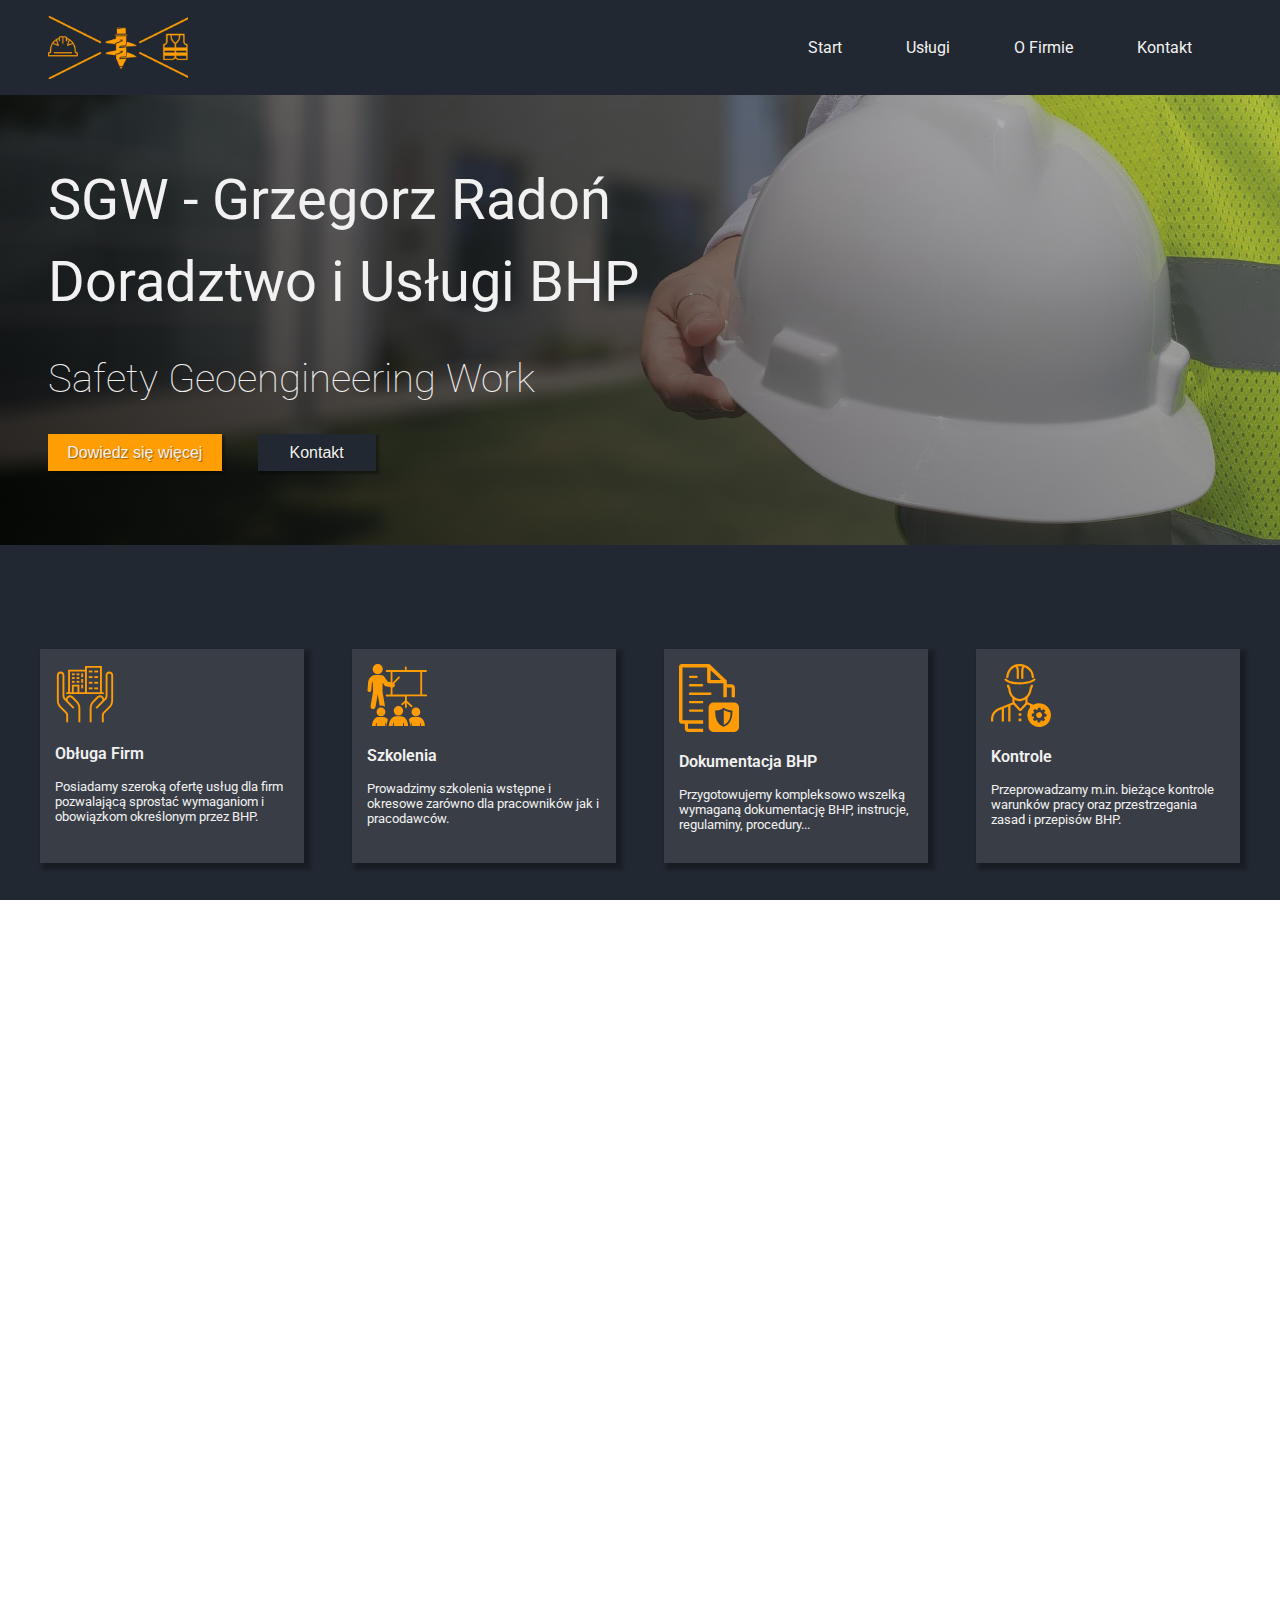
==== commit 148e0aa8: "updates main page removing images" ====
--- a/index.html
+++ b/index.html
@@ -93,42 +93,26 @@
         <div class="project-first">
             <div class="project-first-image"><img src="./images/worksite.jpg" loading="lazy" alt=""></div>
             <div class="project-first-info">
-                <div class="first-title">Wiertnicze</div>
-                <div class="first-description">Onshore (Nafta Piła, Exalo, FX Energy, Aurelian, PGNiG, Orlen Upstream)
+                <div class="first-title">Wiertnicze (onshore drilling)</div>
+                <div class="first-description">
+                    Prace w charakterze osoby wyższego dozoru ruchu przy wierceniach w celach 
+                    poszukiwania i rozpoznawania węglowodorów dla firm krajowych i zagranicznych 
+                    (prace wiertnicze, rdzeniowanie, prace cementacyjne, instrumentacyjne i inne). <br/>
+                    Prowadzenie dokumentacji wymaganej prawem górniczym, dokumentacji BHP/HSE.
                 </div>
                 <div class="first-companies-image">
-                    <div class="first-img-row-first">
-                        <img src="./images/pgnig1.png" alt="PGNiG logo">
-                        <img src="./images/Exalo.jpg" alt="Exalo logo">
-                        <img src="./images/Aurelian.jpg" alt="Aurelian logo">
-                    </div>
-                    <div class="first-img-row-second">
-                        <img src="./images/Orlen.gif" alt="Orlen logo">
-                        <img src="./images/FXenergy.png" alt="FXenergy logo">
-                    </div>
+
                 </div>
             </div>
         </div>
         <div class="project-second">
             <div class="project-secon-info">
                 <div class="second-title">Budowlane</div>
-                <div class="second-description">Projekty budowlane związane z pracami
-                    geoinżynieryjnymi i w technice bezwykopowej (PPI Chrobok, GGT Solutions, Budimex,
-                    NDI, JT, Strabag, POOR i inne w zakresie rozbudowy strategicznej infrastruktury)
-                    <div class="second-img-row-first">
-                        <img src="./images/chrobok.png" alt="Chrobok logo">
-                        <img src="./images/GGTSolutions.png" alt="GGTSolutions logo">
-                    </div>
-                    <div class="second-img-row-second">
-                        <img src="./images/budimex.png" alt="Budimex logo">
-                        <img src="./images/strabag.png" alt="Strabag logo">
-                    </div>
-                    <div class="second-img-row-third">
-                        <img src="./images/JT-S.A.png" alt="JT SA logo">
-                        <img src="./images/NDI.png" alt="NDI logo">
-                        <img src="./images/poor.png" alt="Poor logo">
-                    </div>
-
+                <div class="second-description">
+                    Prowadzenie usług wspomagających prace inżynieryjne, geotechniczne i 
+                    technologii bezwykopowych.  <br/>Prowadzenie dokumentacji wymaganej prawem 
+                    budowlanym związanej z BHP, p.poż i ochroną środowiska w charakterze 
+                    służby BHP i HSE manager.
                 </div>
             </div>
             <div class="project-second-image"><img src="./images/ciecierzyce1.jpg" loading="lazy" alt=""></div>
--- a/style.css
+++ b/style.css
@@ -627,9 +627,9 @@
 
 .mainService-info-description {
     width: 35%;
-    font-size: 1rem;
-    margin: 0 1rem 0 1rem;
-    line-height: 1.2rem;
+    font-size: 1.1rem;
+    margin: 0 2rem 0 2rem;
+    line-height: 1.3rem;
     color: var(--sec-text-col);
 }
 
@@ -639,6 +639,8 @@
 
 .mainService-info-description li {
     padding: 0.3rem 0rem;
+    line-height: 1.3rem;
+
 }
 
 /*last part of Service page*/
@@ -731,7 +733,7 @@
 }
 
 .aboutme-description {
-    width: 35%;
+    width: 40%;
 }
 
 .aboume-img {
@@ -750,14 +752,21 @@
 }
 
 .aboutme-details {
-    font-size: 1rem;
+    font-size: 1.1rem;
     padding: 0.5rem 0rem;
     color: var(--sec-text-col);
     width: 80%;
+    line-height: 115%;
 }
 
 .aboutme-details p {
     padding: 1rem 0rem;
+}
+
+.aboutme-details-title {
+    font-size: 1.2rem;
+    font-weight: bolder;
+    margin-top: 2rem;
 }
 
 .aboutme-other {
@@ -944,7 +953,7 @@
     box-shadow: 1px 1px 4px 1px rgba(54, 54, 54, 0.3);
 }
 
-@media screen and (max-width:760px) {
+@media screen and (max-width:770px) {
     nav {
         justify-content: space-between;
     }
@@ -1220,6 +1229,8 @@
         width: 90%;
         margin: 1rem 1rem 0 1rem;
         padding: 0rem 1rem;
+        font-size: 1rem;
+        line-height: 1rem;
     }
 
     #serviceInfo2, #serviceInfo4 {
@@ -1301,6 +1312,24 @@
 
     .aboutme-other-img img {
         width: 80%;
+    }
+
+
+    .aboutme-details {
+        font-size: 1rem;
+        width: 100%;
+        line-height: 115%;
+    }
+
+    .aboutme-details ul {
+        margin: 0 1rem 0 1.5rem;
+    }
+
+
+    .aboutme-details-title {
+        font-size: 1.1rem;
+        font-weight: bolder;
+        margin-top: 2rem;
     }
 
     /* Contact page */
